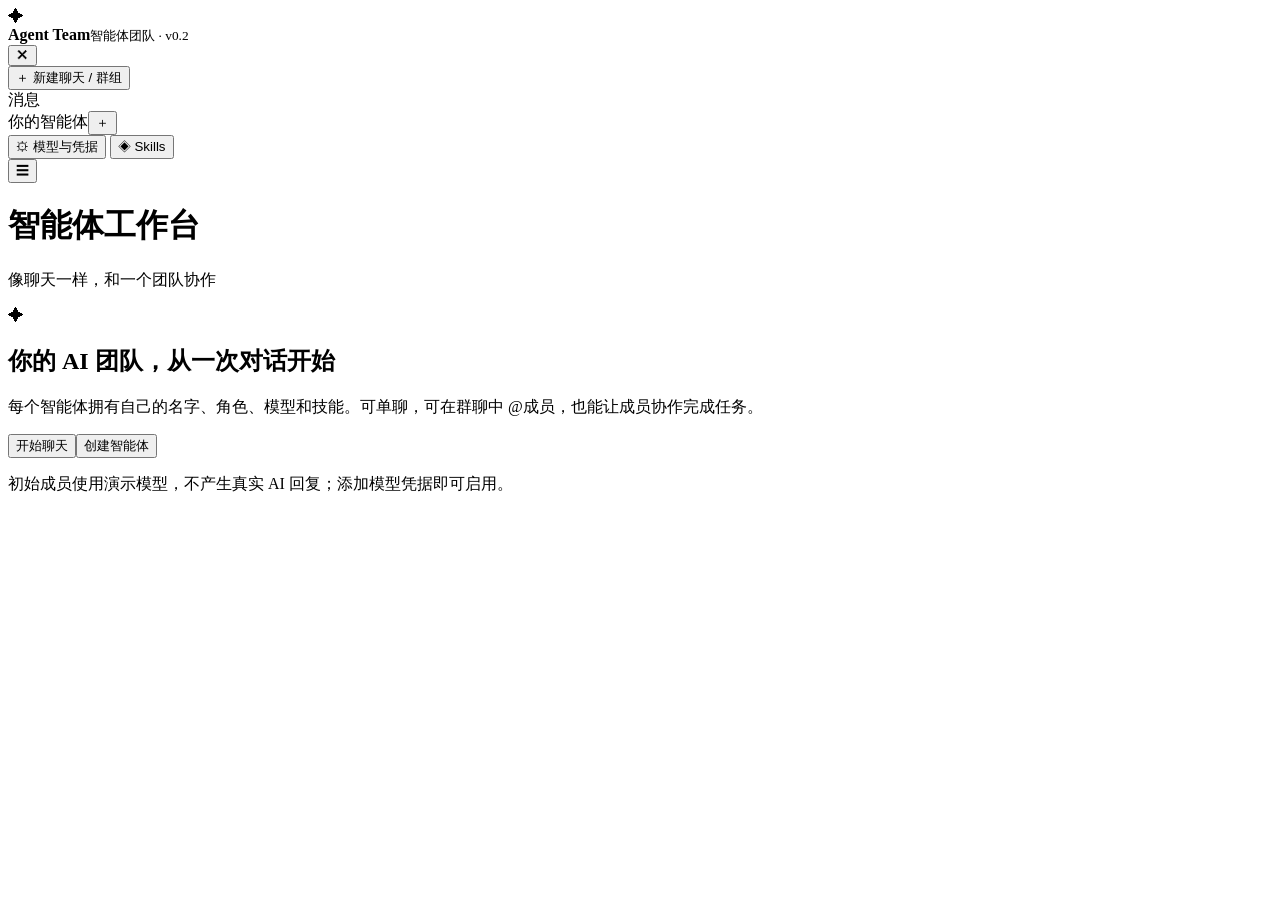
==== src/agent_team/web/index.html @ 187dc7b5 "feat: import Agent Team v0.2 source" ====
<!doctype html>
<html lang="zh-CN">
<head>
  <meta charset="UTF-8">
  <meta name="viewport" content="width=device-width, initial-scale=1, viewport-fit=cover">
  <meta name="theme-color" content="#101419">
  <meta name="description" content="Agent Team 智能体团队跨端工作台">
  <link rel="manifest" href="/manifest.webmanifest">
  <link rel="icon" type="image/svg+xml" href="/icon.svg">
  <link rel="stylesheet" href="/app.css">
  <title>Agent Team · 智能体团队</title>
</head>
<body>
  <div class="shell" id="shell">
    <aside class="sidebar" id="sidebar">
      <div class="brand"><div class="brand-icon">✦</div><div><b>Agent Team</b><small>智能体团队 · v0.2</small></div><button id="close-sidebar" class="only-mobile icon-button" aria-label="关闭侧栏">✕</button></div>
      <div class="sidebar-actions"><button id="new-chat" class="primary-button">＋ 新建聊天 / 群组</button></div>
      <div class="section-heading"><span>消息</span><span id="chat-count"></span></div>
      <div id="conversation-list" class="conversation-list"></div>
      <div class="section-heading"><span>你的智能体</span><button id="new-agent" aria-label="新建智能体">＋</button></div>
      <div id="agent-list" class="agent-list"></div>
      <div class="sidebar-footer">
        <button id="manage-credentials">⚙ 模型与凭据</button>
        <button id="manage-skills">◈ Skills</button>
      </div>
    </aside>
    <main class="main">
      <header class="topbar">
        <button id="open-sidebar" class="only-mobile icon-button" aria-label="打开菜单">☰</button>
        <div class="chat-heading"><h1 id="conversation-title">智能体工作台</h1><p id="conversation-subtitle">像聊天一样，和一个团队协作</p></div>
        <button id="edit-agent" class="outline-button" hidden>编辑智能体</button>
      </header>
      <div id="welcome" class="welcome">
        <div class="welcome-icon">✦</div>
        <h2>你的 AI 团队，从一次对话开始</h2>
        <p>每个智能体拥有自己的名字、角色、模型和技能。可单聊，可在群聊中 @成员，也能让成员协作完成任务。</p>
        <div class="welcome-actions"><button id="welcome-chat" class="primary-button">开始聊天</button><button id="welcome-agent" class="outline-button">创建智能体</button></div>
        <p class="fineprint">初始成员使用演示模型，不产生真实 AI 回复；添加模型凭据即可启用。</p>
      </div>
      <div class="messages" id="messages" hidden aria-live="polite"></div>
      <div class="chat-bottom" id="chat-bottom" hidden>
        <div id="mode-tip" class="mode-tip"></div>
        <form id="composer" class="composer"><textarea id="message-input" rows="1" maxlength="8000" placeholder="发消息…（Enter 发送，Shift+Enter 换行）"></textarea><button type="submit" id="send-button" aria-label="发送消息">↑</button></form>
        <div class="bottom-note">协作轮数有上限 · 模型请求可能产生费用 · AI 内容需核实</div>
      </div>
    </main>
  </div>
  <div id="toast" class="toast" role="status"></div>
  <dialog id="dialog"><div id="dialog-body"></div></dialog>
  <script src="/app.js" defer></script>
</body>
</html>
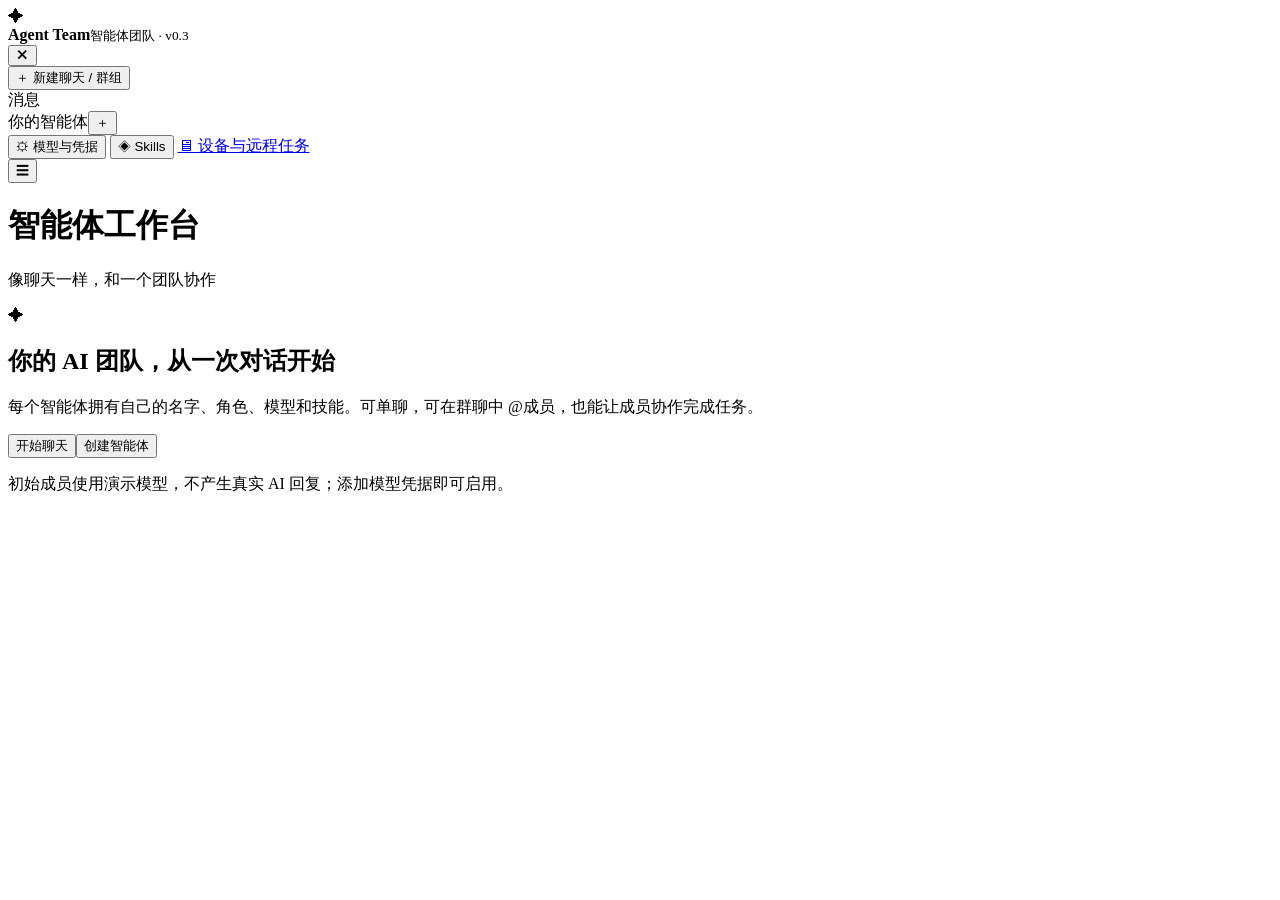
==== commit bddb13e9: "feat: add reliable remote task lifecycle and mobile task dashboard (v0.3.1)" ====
--- a/src/agent_team/web/index.html
+++ b/src/agent_team/web/index.html
@@ -13,7 +13,7 @@
 <body>
   <div class="shell" id="shell">
     <aside class="sidebar" id="sidebar">
-      <div class="brand"><div class="brand-icon">✦</div><div><b>Agent Team</b><small>智能体团队 · v0.2</small></div><button id="close-sidebar" class="only-mobile icon-button" aria-label="关闭侧栏">✕</button></div>
+      <div class="brand"><div class="brand-icon">✦</div><div><b>Agent Team</b><small>智能体团队 · v0.3</small></div><button id="close-sidebar" class="only-mobile icon-button" aria-label="关闭侧栏">✕</button></div>
       <div class="sidebar-actions"><button id="new-chat" class="primary-button">＋ 新建聊天 / 群组</button></div>
       <div class="section-heading"><span>消息</span><span id="chat-count"></span></div>
       <div id="conversation-list" class="conversation-list"></div>
@@ -22,6 +22,7 @@
       <div class="sidebar-footer">
         <button id="manage-credentials">⚙ 模型与凭据</button>
         <button id="manage-skills">◈ Skills</button>
+        <a href="/remote.html" class="remote-nav">🖥 设备与远程任务</a>
       </div>
     </aside>
     <main class="main">
